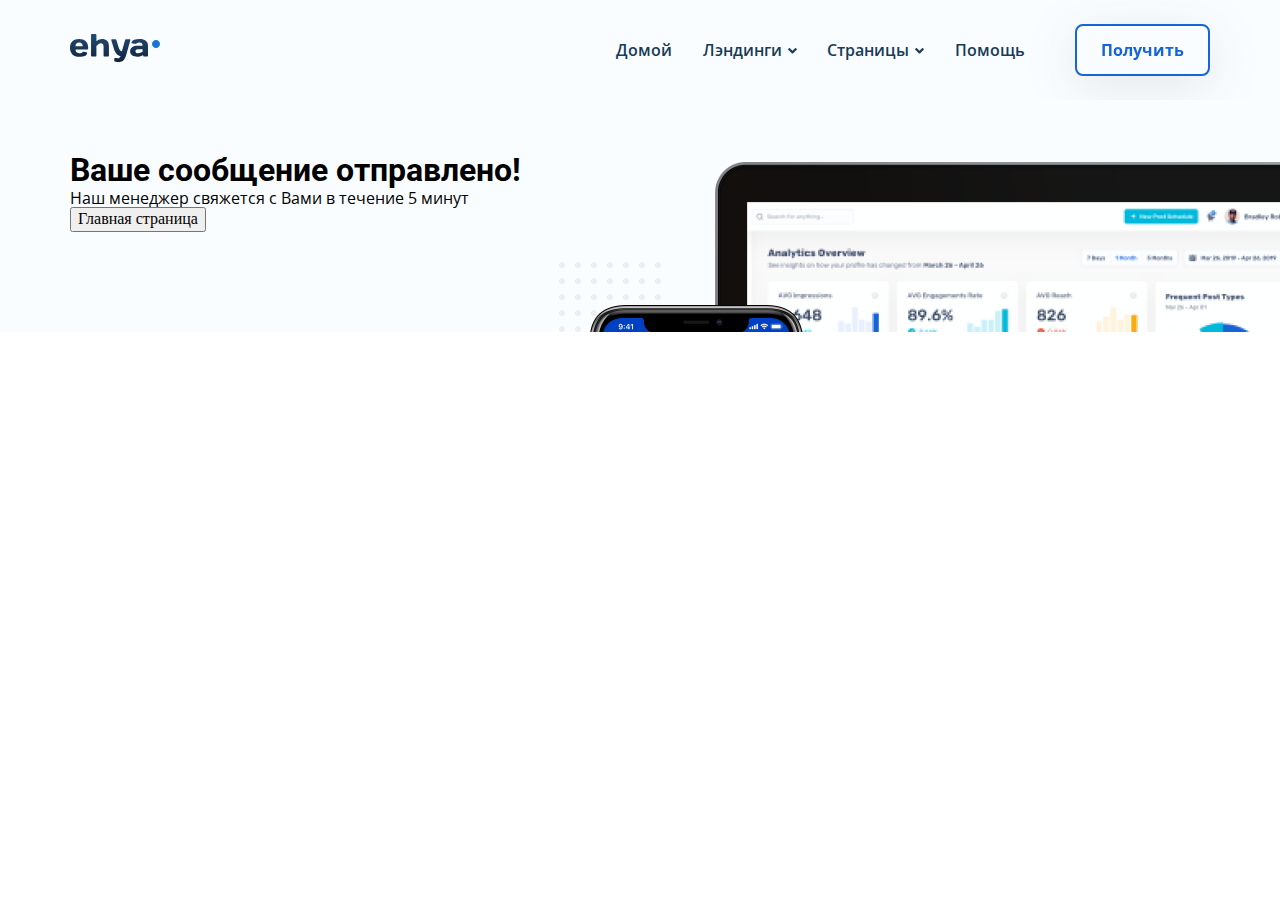
==== thankyou.html @ 7ca7bd7d "fix: mobile menu & adaptive" ====
<!DOCTYPE html>
<html lang="ru">
  <head>
    <meta charset="UTF-8" />
    <meta http-equiv="X-UA-Compatible" content="IE=edge" />
    <meta name="viewport" content="width=device-width, initial-scale=1.0" />
    <title>Ehya - web agancy</title>
    <link rel="preconnect" href="https://fonts.gstatic.com" />
    <link
      href="https://fonts.googleapis.com/css2?family=Open+Sans:wght@400;600;700&family=Roboto:wght@400;700&display=swap"
      rel="stylesheet"
    />
    <link rel="stylesheet" href="css/style.css" />
  </head>
  <body>
    <header class="navbar">
      <div class="container">
        <div class="navbar-block">
          <div class="navbar-logo">
            <a href="index.html" class="logo"
              ><img src="img/Logo.svg" alt="logo: Ehya" class="logo__image"
            /></a>
          </div>
          <div class="navbar-navigation">
            <ul class="navbar-menu">
              <li class="navbar-menu__item">
                <a href="" class="navbar-menu__link">Домой</a>
              </li>
              <li class="navbar-menu__item navbar-menu__item--dropdown">
                <a href="" class="navbar-menu__link dropdown-link"
                  >Лэндинги<img
                    src="img/angle-down.svg"
                    alt="icon: angle-down"
                    class="navbar-menu__icon"
                  />
                </a>
                <div class="dropdown-content">
                  <a class="dropdown-content__link" href="#">Лэндинг 1</a>
                  <a class="dropdown-content__link" href="#">Лэндинг 2</a>
                  <a class="dropdown-content__link" href="#">Лэндинг 3</a>
                </div>
              </li>
              <li class="navbar-menu__item navbar-menu__item--dropdown">
                <a href="" class="navbar-menu__link dropdown-link"
                  >Страницы
                  <img
                    src="img/angle-down.svg"
                    alt="icon: angle-down"
                    class="navbar-menu__icon"
                  />
                </a>
                <div class="dropdown-content">
                  <a class="dropdown-content__link" href="#">Страница 1</a>
                  <a class="dropdown-content__link" href="#">Страница 2</a>
                  <a class="dropdown-content__link" href="#">Страница 3</a>
                </div>
              </li>
              <li class="navbar-menu__item">
                <a href="" class="navbar-menu__link">Помощь</a>
              </li>
            </ul>
            <button data-toggle="modal" class="button navbar-button">
              Получить
            </button>
          </div>
          <!-- /.navbar-navigation -->
        </div>
        <!-- /.navbar-block -->
      </div>
      <!-- /.container -->
    </header>
    <!-- /.header -->
    <section class="hero">
      <div class="container">
        <div class="hero-wrapper">
          <div class="hero-decription">
            <div class="hero-decription__text">
              <h1 class="hero-decription__title">Ваше сообщение отправлено!</h1>
              <p class="hero-decription__desc">
                Наш менеджер свяжется с Вами в течение 5 минут
              </p>
              <form action="index.html" class="thankyou__form">
                <button class="hero-decription__button" type="submit">
                  Главная страница
                </button>
              </form>
            </div>
            <!-- /.hero-decription -->
          </div>
          <div class="hero-image">
            <img
              src="img/hero-pictures.png"
              alt="photo: Macbook"
              class="hero-image__hero-pictures"
            />
          </div>
          <!-- /.hero-image -->
        </div>
      </div>
    </section>
    <!-- /.hero -->

    <div class="modal">
      <div class="modal__overlay"></div>
      <!-- /.modal__overlay -->
      <div class="modal__dialog">
        <a href="#" class="modal__close">
          <img src="img/close.svg" alt="Icon: close" />
        </a>
        <h3 class="modal__title modal__title--mb-3">Обратная связь</h3>
        <form action="send.php" method="POST" class="modal__form form">
          <input
            type="text"
            class="input modal__input"
            placeholder="Твоё имя*"
            name="name"
            required
            minlength="2"
          />
          <input
            type="tel"
            class="input modal__input"
            placeholder="Твой номер телефона*"
            required
            name="phone"
            minlength="18"
          />
          <input
            type="email"
            class="input modal__input"
            placeholder="Твоя электронная почта*"
            name="email"
            required
          />
          <textarea
            cols="30"
            rows="10"
            class="message modal__message"
            placeholder="Текст заявки"
            name="message"
          ></textarea>
          <div class="modal__infoButton">
            <button class="button modal__button" type="submit">
              Отправить
            </button>
            <span class="modal__info">* Обязательные поля</span>
          </div>
        </form>
      </div>
      <!-- /.modal__dialog -->
    </div>
    <!-- /.modal -->

    <script src="js/jquery-3.6.0.min.js"></script>
    <script src="js/jquery.validate.min.js"></script>
    <script src="js/jquery.mask.min.js"></script>
    <script src="js/main.js"></script>
  </body>
</html>
---- css/style.css ----
* {
  -webkit-box-sizing: border-box;
          box-sizing: border-box;
}

.container {
  max-width: 1140px;
  margin: auto;
}

h1, h2, h3 {
  margin: 0;
  padding: 0;
  font-family: 'Roboto', sans-serif;
}

p {
  font-family: 'Open Sans', sans-serif;
}

/*! normalize.css v8.0.1 | MIT License | github.com/necolas/normalize.css */
/* Document
   ========================================================================== */
/**
 * 1. Correct the line height in all browsers.
 * 2. Prevent adjustments of font size after orientation changes in iOS.
 */
html {
  line-height: 1.15;
  /* 1 */
  -webkit-text-size-adjust: 100%;
  /* 2 */
}

/* Sections
   ========================================================================== */
/**
 * Remove the margin in all browsers.
 */
body {
  margin: 0;
}

/**
 * Render the `main` element consistently in IE.
 */
main {
  display: block;
}

/**
 * Correct the font size and margin on `h1` elements within `section` and
 * `article` contexts in Chrome, Firefox, and Safari.
 */
h1 {
  font-size: 2em;
  margin: 0.67em 0;
}

/* Grouping content
   ========================================================================== */
/**
 * 1. Add the correct box sizing in Firefox.
 * 2. Show the overflow in Edge and IE.
 */
hr {
  -webkit-box-sizing: content-box;
          box-sizing: content-box;
  /* 1 */
  height: 0;
  /* 1 */
  overflow: visible;
  /* 2 */
}

/**
 * 1. Correct the inheritance and scaling of font size in all browsers.
 * 2. Correct the odd `em` font sizing in all browsers.
 */
pre {
  font-family: monospace, monospace;
  /* 1 */
  font-size: 1em;
  /* 2 */
}

/* Text-level semantics
   ========================================================================== */
/**
 * Remove the gray background on active links in IE 10.
 */
a {
  background-color: transparent;
}

/**
 * 1. Remove the bottom border in Chrome 57-
 * 2. Add the correct text decoration in Chrome, Edge, IE, Opera, and Safari.
 */
abbr[title] {
  border-bottom: none;
  /* 1 */
  text-decoration: underline;
  /* 2 */
  -webkit-text-decoration: underline dotted;
          text-decoration: underline dotted;
  /* 2 */
}

/**
 * Add the correct font weight in Chrome, Edge, and Safari.
 */
b,
strong {
  font-weight: bolder;
}

/**
 * 1. Correct the inheritance and scaling of font size in all browsers.
 * 2. Correct the odd `em` font sizing in all browsers.
 */
code,
kbd,
samp {
  font-family: monospace, monospace;
  /* 1 */
  font-size: 1em;
  /* 2 */
}

/**
 * Add the correct font size in all browsers.
 */
small {
  font-size: 80%;
}

/**
 * Prevent `sub` and `sup` elements from affecting the line height in
 * all browsers.
 */
sub,
sup {
  font-size: 75%;
  line-height: 0;
  position: relative;
  vertical-align: baseline;
}

sub {
  bottom: -0.25em;
}

sup {
  top: -0.5em;
}

/* Embedded content
   ========================================================================== */
/**
 * Remove the border on images inside links in IE 10.
 */
img {
  border-style: none;
}

/* Forms
   ========================================================================== */
/**
 * 1. Change the font styles in all browsers.
 * 2. Remove the margin in Firefox and Safari.
 */
button,
input,
optgroup,
select,
textarea {
  font-family: inherit;
  /* 1 */
  font-size: 100%;
  /* 1 */
  line-height: 1.15;
  /* 1 */
  margin: 0;
  /* 2 */
}

/**
 * Show the overflow in IE.
 * 1. Show the overflow in Edge.
 */
button,
input {
  /* 1 */
  overflow: visible;
}

/**
 * Remove the inheritance of text transform in Edge, Firefox, and IE.
 * 1. Remove the inheritance of text transform in Firefox.
 */
button,
select {
  /* 1 */
  text-transform: none;
}

/**
 * Correct the inability to style clickable types in iOS and Safari.
 */
button,
[type="button"],
[type="reset"],
[type="submit"] {
  -webkit-appearance: button;
}

/**
 * Remove the inner border and padding in Firefox.
 */
button::-moz-focus-inner,
[type="button"]::-moz-focus-inner,
[type="reset"]::-moz-focus-inner,
[type="submit"]::-moz-focus-inner {
  border-style: none;
  padding: 0;
}

/**
 * Restore the focus styles unset by the previous rule.
 */
button:-moz-focusring,
[type="button"]:-moz-focusring,
[type="reset"]:-moz-focusring,
[type="submit"]:-moz-focusring {
  outline: 1px dotted ButtonText;
}

/**
 * Correct the padding in Firefox.
 */
fieldset {
  padding: 0.35em 0.75em 0.625em;
}

/**
 * 1. Correct the text wrapping in Edge and IE.
 * 2. Correct the color inheritance from `fieldset` elements in IE.
 * 3. Remove the padding so developers are not caught out when they zero out
 *    `fieldset` elements in all browsers.
 */
legend {
  -webkit-box-sizing: border-box;
          box-sizing: border-box;
  /* 1 */
  color: inherit;
  /* 2 */
  display: table;
  /* 1 */
  max-width: 100%;
  /* 1 */
  padding: 0;
  /* 3 */
  white-space: normal;
  /* 1 */
}

/**
 * Add the correct vertical alignment in Chrome, Firefox, and Opera.
 */
progress {
  vertical-align: baseline;
}

/**
 * Remove the default vertical scrollbar in IE 10+.
 */
textarea {
  overflow: auto;
}

/**
 * 1. Add the correct box sizing in IE 10.
 * 2. Remove the padding in IE 10.
 */
[type="checkbox"],
[type="radio"] {
  -webkit-box-sizing: border-box;
          box-sizing: border-box;
  /* 1 */
  padding: 0;
  /* 2 */
}

/**
 * Correct the cursor style of increment and decrement buttons in Chrome.
 */
[type="number"]::-webkit-inner-spin-button,
[type="number"]::-webkit-outer-spin-button {
  height: auto;
}

/**
 * 1. Correct the odd appearance in Chrome and Safari.
 * 2. Correct the outline style in Safari.
 */
[type="search"] {
  -webkit-appearance: textfield;
  /* 1 */
  outline-offset: -2px;
  /* 2 */
}

/**
 * Remove the inner padding in Chrome and Safari on macOS.
 */
[type="search"]::-webkit-search-decoration {
  -webkit-appearance: none;
}

/**
 * 1. Correct the inability to style clickable types in iOS and Safari.
 * 2. Change font properties to `inherit` in Safari.
 */
::-webkit-file-upload-button {
  -webkit-appearance: button;
  /* 1 */
  font: inherit;
  /* 2 */
}

/* Interactive
   ========================================================================== */
/*
 * Add the correct display in Edge, IE 10+, and Firefox.
 */
details {
  display: block;
}

/*
 * Add the correct display in all browsers.
 */
summary {
  display: list-item;
}

/* Misc
   ========================================================================== */
/**
 * Add the correct display in IE 10+.
 */
template {
  display: none;
}

/**
 * Add the correct display in IE 10.
 */
[hidden] {
  display: none;
}

.navbar {
  background-color: #FAFDFF;
}

.navbar-block {
  padding: 26px 0;
  display: -webkit-box;
  display: -ms-flexbox;
  display: flex;
  -webkit-box-pack: justify;
      -ms-flex-pack: justify;
          justify-content: space-between;
  -webkit-box-align: center;
      -ms-flex-align: center;
          align-items: center;
}

.navbar-navigation {
  width: 594px;
  height: 48px;
  display: -webkit-box;
  display: -ms-flexbox;
  display: flex;
  -webkit-box-pack: justify;
      -ms-flex-pack: justify;
          justify-content: space-between;
  -webkit-box-align: center;
      -ms-flex-align: center;
          align-items: center;
}

.navbar-top__menu-button {
  display: none;
}

.navbar-menu {
  padding-right: 6px;
  width: 415px;
  list-style: none;
  display: -webkit-box;
  display: -ms-flexbox;
  display: flex;
  padding-left: 0;
  -webkit-box-pack: justify;
      -ms-flex-pack: justify;
          justify-content: space-between;
}

.navbar-menu__item {
  display: -webkit-box;
  display: -ms-flexbox;
  display: flex;
  -webkit-box-align: center;
      -ms-flex-align: center;
          align-items: center;
}

.navbar-menu__item--dropdown {
  position: relative;
  display: inline-block;
}

.navbar-menu__icon {
  margin-left: 6px;
}

.navbar-menu__link {
  font-family: Open Sans;
  font-style: normal;
  font-weight: 600;
  font-size: 16px;
  line-height: 22px;
  color: #183B56;
  text-decoration: none;
  display: -webkit-box;
  display: -ms-flexbox;
  display: flex;
  -webkit-box-align: center;
      -ms-flex-align: center;
          align-items: center;
}

.navbar-button {
  padding: 13px 24px;
  font-family: Open Sans;
  font-style: normal;
  font-weight: bold;
  font-size: 16px;
  line-height: 22px;
  color: #1565D8;
  -webkit-filter: drop-shadow(0px 10px 25px rgba(21, 37, 72, 0.1));
          filter: drop-shadow(0px 10px 25px rgba(21, 37, 72, 0.1));
  border: 2px solid #1565D8;
  border-radius: 8px;
  background-color: #FAFDFF;
  cursor: pointer;
  outline: none;
}

.logo__image {
  width: 90px;
  height: 28px;
}

.dropdown-content {
  display: none;
  position: absolute;
  top: 20px;
  right: 0;
}

.dropdown-content__link {
  text-decoration: none;
  display: block;
  color: #183B56;
  font-family: Open Sans;
  font-style: normal;
  font-weight: 600;
  font-size: 14px;
  line-height: 22px;
}

h1, h2, p {
  margin: 0;
}

.hero {
  background-color: #FAFDFF;
  padding-top: 52px;
  padding-bottom: 100px;
  overflow: hidden;
  position: relative;
}

.hero-wrapper {
  display: -webkit-box;
  display: -ms-flexbox;
  display: flex;
}

.hero-description__text {
  width: 499px;
}

.hero-description__title {
  font-family: Roboto;
  font-style: normal;
  font-weight: bold;
  font-size: 48px;
  line-height: 60px;
  letter-spacing: 0.2px;
  color: #183B56;
}

.hero-description__desc {
  width: 457px;
  font-family: Open Sans;
  font-style: normal;
  font-weight: normal;
  font-size: 18px;
  line-height: 32px;
  color: #5A7184;
  margin-bottom: 63px;
}

.hero-description__button {
  padding: 15px 38px;
  font-family: Open Sans;
  font-style: normal;
  font-weight: bold;
  font-size: 18px;
  line-height: 25px;
  color: #FFFFFF;
  background: #183B56;
  border-radius: 8px;
  margin-bottom: 56px;
  cursor: pointer;
  border: none;
  outline: none;
}

.hero-image {
  position: relative;
}

.hero-image__hero-pictures {
  position: absolute;
  top: 10px;
  left: -100px;
  -o-object-fit: scale-down;
     object-fit: scale-down;
  width: 1030px;
  height: 657px;
  overflow: hidden;
}

.asia-title {
  display: block;
  font-family: Roboto;
  font-style: normal;
  font-weight: bold;
  font-size: 36px;
  line-height: 60px;
  letter-spacing: 0.2px;
  color: #183B56;
}

.agency-title {
  font-family: Roboto;
  font-style: normal;
  font-weight: bold;
  font-size: 48px;
  line-height: 60px;
  letter-spacing: 0.2px;
  color: #183B56;
  display: block;
  margin-bottom: 15px;
}

.down-image {
  display: block;
}

.modal__overlay {
  position: fixed;
  left: 0;
  right: 0;
  top: 0;
  bottom: 0;
  background-color: rgba(0, 143, 223, 0.39);
  z-index: 100;
  visibility: hidden;
  opacity: 0;
  -webkit-transition: opacity 0.2s;
  transition: opacity 0.2s;
}

.modal__overlay--visible {
  visibility: visible;
  opacity: 1;
}

.modal__dialog {
  position: fixed;
  top: 50%;
  left: 50%;
  max-width: 478px;
  padding: 33px 70px;
  background-color: #1565D8;
  -webkit-transform: translate(-50%, -50%);
          transform: translate(-50%, -50%);
  color: white;
  border-radius: 8px;
  z-index: 101;
  visibility: hidden;
  opacity: 0;
  -webkit-transition: opacity 0.2s;
  transition: opacity 0.2s;
}

.modal__dialog--visible {
  visibility: visible;
  opacity: 1;
}

.modal__close {
  position: absolute;
  right: 18px;
  top: 17px;
  text-decoration: none;
  cursor: pointer;
}

.modal__title {
  font-style: normal;
  font-weight: bold;
  font-size: 18px;
  line-height: 23px;
  text-transform: uppercase;
  margin-bottom: 25px;
  text-align: center;
}

.modal__input {
  width: 100%;
  margin-top: 15px;
  font-size: 14px;
  font-family: Roboto;
  font-style: normal;
  font-weight: normal;
  color: #183B56;
  outline: none;
  background-color: #fff;
  border-radius: 4px;
  border: none;
  padding: 0 23px;
  height: 50px;
}

.modal__input:first-child {
  margin-top: 0;
}

.modal__message {
  font-size: 14px;
  font-family: Roboto;
  font-style: normal;
  font-weight: normal;
  width: 100%;
  max-height: 123px;
  margin-top: 15px;
  color: #183B56;
  resize: none;
  outline: none;
  margin-bottom: 2px;
  background-color: #fff;
  border-radius: 4px;
  padding: 18px 23px;
  border: none;
}

.modal__infoButton {
  margin-top: 15px;
}

.modal__button {
  min-width: 160px;
  padding: 18px;
  font-style: normal;
  font-weight: bold;
  font-size: 12px;
  line-height: 15px;
  color: white;
  background-color: #183B56;
  border-radius: 4px;
  border: none;
  outline: none;
  cursor: pointer;
}

.modal__info {
  font-style: normal;
  font-weight: bold;
  font-size: 12px;
  line-height: 15px;
  color: #00B8D9;
}

.modal__infoButton {
  display: -webkit-box;
  display: -ms-flexbox;
  display: flex;
  -webkit-box-pack: justify;
      -ms-flex-pack: justify;
          justify-content: space-between;
  -webkit-box-align: center;
      -ms-flex-align: center;
          align-items: center;
  width: 100%;
}

.modal__form #name-error {
  top: 114px;
  right: 80px;
}

.modal__form #phone-error {
  top: 177px;
  right: 80px;
}

.modal__form #email-error {
  top: 242px;
  right: 80px;
}

.form label.invalid {
  position: absolute;
  font-size: 13px;
  color: tomato;
  font-weight: bold;
}

@media (max-width: 1200px) {
  .container {
    max-width: 960px;
  }
}

@media (max-width: 992px) {
  .container {
    max-width: 700px;
  }
  .hero-description__title {
    font-size: 35px;
  }
  .hero-description__desc {
    font-size: 15px;
    width: 100%;
  }
  .navbar-navigation {
    -webkit-box-pack: space-evenly;
        -ms-flex-pack: space-evenly;
            justify-content: space-evenly;
  }
  .asia-title {
    font-size: 26px;
  }
  .agency-title {
    font-size: 35px;
  }
}

@media (max-width: 767px) {
  .container {
    width: 87.5%;
  }
  body {
    padding-top: 78px;
  }
  .navbar--mobile-fixed {
    position: fixed;
    left: 0;
    top: 0;
    right: 0;
    z-index: 99;
  }
  .navbar-navigation {
    display: none;
    position: fixed;
    left: 0;
    right: 0;
    bottom: 0;
    top: 80px;
    background-color: #3a639f;
    width: 100%;
    height: 100%;
    text-align: center;
  }
  .navbar-navigation--visible {
    display: block;
  }
  .navbar-menu {
    margin: 0;
    -webkit-box-orient: vertical;
    -webkit-box-direction: normal;
        -ms-flex-direction: column;
            flex-direction: column;
    -webkit-box-align: center;
        -ms-flex-align: center;
            align-items: center;
    width: 100%;
    padding-top: 50px;
    padding-bottom: 50px;
  }
  .navbar-menu__link {
    color: #FAFDFF;
    font-size: 30px;
  }
  .navbar-menu__item {
    margin-bottom: 30px;
  }
  .navbar-menu__icon {
    display: none;
  }
  .hero-wrapper {
    -webkit-box-orient: vertical;
    -webkit-box-direction: normal;
        -ms-flex-direction: column;
            flex-direction: column;
  }
  .hero-description {
    text-align: center;
    width: 100%;
  }
  .hero-description__title {
    font-size: 40px;
  }
  .hero-description__text {
    width: 100%;
    text-align: center;
  }
  .hero-description__desc {
    margin: auto;
    max-width: 500px;
    margin-bottom: 30px;
  }
  .hero-description__down {
    position: absolute;
    bottom: 30px;
    left: 50%;
  }
  .hero-image {
    min-height: 500px;
  }
  .hero-image__hero-pictures {
    width: 900px;
    height: 500px;
  }
  .menu-button {
    display: -webkit-box;
    display: -ms-flexbox;
    display: flex;
    width: 24px;
    height: 24px;
    padding: 0;
    -webkit-box-align: center;
        -ms-flex-align: center;
            align-items: center;
    -webkit-box-pack: justify;
        -ms-flex-pack: justify;
            justify-content: space-between;
    -webkit-box-orient: vertical;
    -webkit-box-direction: normal;
        -ms-flex-direction: column;
            flex-direction: column;
    border: none;
    background-color: #fff;
    cursor: pointer;
  }
  .menu-button__line {
    width: 24px;
    height: 3px;
    background-color: #183B56;
  }
  .agency-title {
    font-size: 30px;
  }
}

@media (max-width: 576px) {
  .hero {
    padding-bottom: 20px;
  }
  .hero-description__title {
    font-size: 35px;
  }
  .hero-description__desc {
    max-width: 420px;
  }
  .hero-description__down {
    left: 46%;
    bottom: 30px;
  }
  .hero-image__hero-pictures {
    width: 800px;
    height: 400px;
  }
  .asia-title {
    font-size: 22px;
  }
  .agency-title {
    font-size: 28px;
  }
}

@media (min-width: 320px) and (max-width: 480px) {
  body {
    padding-top: 63px;
  }
  .container {
    max-width: 280px;
  }
  .navbar-block {
    padding: 16px 0;
    -webkit-box-pack: justify;
        -ms-flex-pack: justify;
            justify-content: space-between;
  }
  .navbar-navigation {
    top: 61px;
    padding-bottom: 20px;
  }
  .navbar-menu {
    padding-bottom: 20px;
  }
  .navbar-button {
    margin: 0 auto;
  }
  .hero {
    padding: 24px 0 30px 0;
  }
  .hero-description__title {
    font-size: 30px;
    line-height: 36px;
  }
  .hero-description__title-block {
    margin-bottom: 8px;
  }
  .hero-description__text {
    text-align: center;
  }
  .hero-description__down {
    left: 42%;
  }
  .hero-description__desc {
    font-size: 16px;
    line-height: 28px;
    margin-bottom: 26px;
  }
  .hero-image {
    width: 405px;
    min-height: 350px;
  }
  .hero-image__hero-pictures {
    width: 405px;
    height: 235px;
    -o-object-fit: cover;
       object-fit: cover;
  }
  .asia-title {
    font-size: 30px;
    line-height: 36px;
  }
  .agency-title {
    font-size: 30px;
    line-height: 36px;
  }
}

@media (min-width: 992px) {
  .navbar-menu__link:hover {
    color: #1565D8;
  }
  .navbar-menu__item--dropdown:hover .dropdown-content {
    display: block;
  }
  .dropdown-content__link:hover {
    color: #00B8D9;
  }
}
/*# sourceMappingURL=style.css.map */
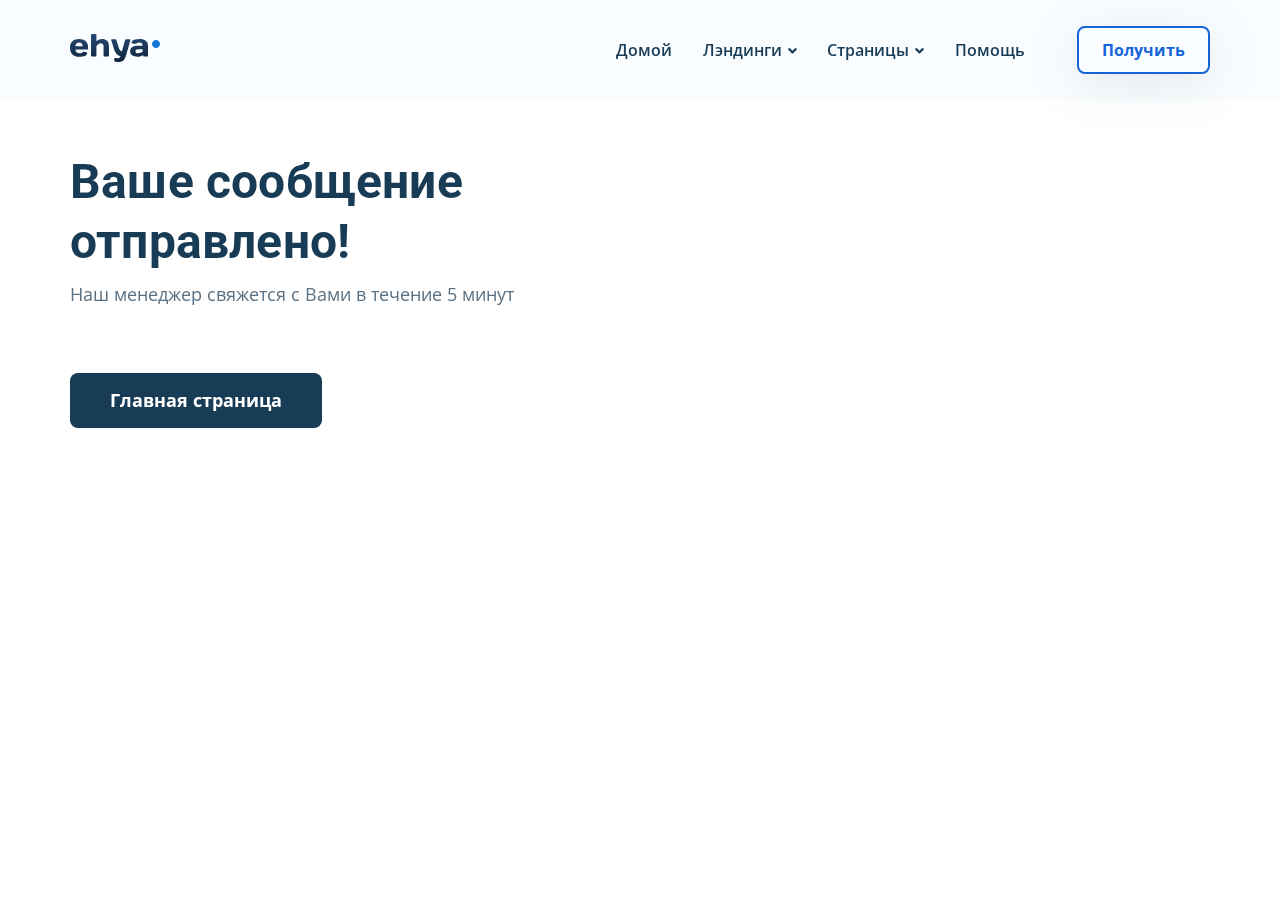
==== commit d0835d5e: "fix: ehya-sity section hero" ====
--- a/thankyou.html
+++ b/thankyou.html
@@ -3,26 +3,29 @@
   <head>
     <meta charset="UTF-8" />
     <meta http-equiv="X-UA-Compatible" content="IE=edge" />
-    <meta name="viewport" content="width=device-width, initial-scale=1.0" />
+    <meta name="viewport" content="width=device-width, initial-scale=1.0"/>
     <title>Ehya - web agancy</title>
+    <link rel="shortcut icon" href="favicon.ico" type="image/x-icon" />
+    <link rel="icon" href="favicon.ico" type="image/x-icon" />
     <link rel="preconnect" href="https://fonts.gstatic.com" />
     <link
       href="https://fonts.googleapis.com/css2?family=Open+Sans:wght@400;600;700&family=Roboto:wght@400;700&display=swap"
       rel="stylesheet"
     />
+    <link rel="stylesheet" href="css/aos.css" />
     <link rel="stylesheet" href="css/style.css" />
   </head>
   <body>
-    <header class="navbar">
+    <header class="navbar navbar--mobile-fixed">
       <div class="container">
         <div class="navbar-block">
-          <div class="navbar-logo">
+          <div class="navbar-logo" data-aos="fade-right" data-aos-delay="100">
             <a href="index.html" class="logo"
               ><img src="img/Logo.svg" alt="logo: Ehya" class="logo__image"
             /></a>
           </div>
           <div class="navbar-navigation">
-            <ul class="navbar-menu">
+            <ul class="navbar-menu" data-aos="fade-left" data-aos-delay="200">
               <li class="navbar-menu__item">
                 <a href="" class="navbar-menu__link">Домой</a>
               </li>
@@ -59,46 +62,42 @@
                 <a href="" class="navbar-menu__link">Помощь</a>
               </li>
             </ul>
-            <button data-toggle="modal" class="button navbar-button">
+            <button data-toggle="modal" class="button navbar-button" type="submit" data-aos="fade-left" data-aos-delay="300">
               Получить
             </button>
           </div>
           <!-- /.navbar-navigation -->
+          <button class="menu-button menu-button-navbar">
+            <span class="menu-button__line"></span>
+            <span class="menu-button__line"></span>
+            <span class="menu-button__line"></span>
+          </button>
         </div>
         <!-- /.navbar-block -->
       </div>
       <!-- /.container -->
     </header>
     <!-- /.header -->
-    <section class="hero">
+   <section class="hero hero-thankyou">
       <div class="container">
         <div class="hero-wrapper">
-          <div class="hero-decription">
-            <div class="hero-decription__text">
-              <h1 class="hero-decription__title">Ваше сообщение отправлено!</h1>
-              <p class="hero-decription__desc">
+          <div class="hero-description">
+            <div class="hero-description__text">
+              <h1 class="hero-description__title">Ваше сообщение отправлено!</h1>
+              <p class="hero-description__desc">
                 Наш менеджер свяжется с Вами в течение 5 минут
               </p>
-              <form action="index.html" class="thankyou__form">
-                <button class="hero-decription__button" type="submit">
+              <form action="index.html" class="hero-description__form">
+                <button class="hero-description__button" type="submit">
                   Главная страница
                 </button>
               </form>
             </div>
             <!-- /.hero-decription -->
           </div>
-          <div class="hero-image">
-            <img
-              src="img/hero-pictures.png"
-              alt="photo: Macbook"
-              class="hero-image__hero-pictures"
-            />
-          </div>
-          <!-- /.hero-image -->
-        </div>
+                  </div>
       </div>
     </section>
-    <!-- /.hero -->
 
     <div class="modal">
       <div class="modal__overlay"></div>
@@ -112,7 +111,7 @@
           <input
             type="text"
             class="input modal__input"
-            placeholder="Твоё имя*"
+            placeholder="Имя*"
             name="name"
             required
             minlength="2"
@@ -120,7 +119,7 @@
           <input
             type="tel"
             class="input modal__input"
-            placeholder="Твой номер телефона*"
+            placeholder="Номер телефона*"
             required
             name="phone"
             minlength="18"
@@ -128,7 +127,7 @@
           <input
             type="email"
             class="input modal__input"
-            placeholder="Твоя электронная почта*"
+            placeholder="Электронная почта*"
             name="email"
             required
           />
@@ -154,6 +153,7 @@
     <script src="js/jquery-3.6.0.min.js"></script>
     <script src="js/jquery.validate.min.js"></script>
     <script src="js/jquery.mask.min.js"></script>
+    <script src="js/aos.js"></script>
     <script src="js/main.js"></script>
   </body>
 </html>
--- a/css/style.css
+++ b/css/style.css
@@ -392,10 +392,6 @@
           align-items: center;
 }
 
-.navbar-top__menu-button {
-  display: none;
-}
-
 .navbar-menu {
   padding-right: 6px;
   width: 415px;
@@ -444,7 +440,7 @@
 }
 
 .navbar-button {
-  padding: 13px 24px;
+  padding: 11px 23px;
   font-family: Open Sans;
   font-style: normal;
   font-weight: bold;
@@ -483,22 +479,25 @@
   line-height: 22px;
 }
 
+.menu-button-navbar {
+  display: none;
+}
+
 h1, h2, p {
   margin: 0;
 }
 
 .hero {
+  background: url("../../img/hero-pictures.png");
   background-color: #FAFDFF;
+  background-repeat: no-repeat;
+  background-position: 686px 63px;
   padding-top: 52px;
   padding-bottom: 100px;
-  overflow: hidden;
+}
+
+.hero-wrapper {
   position: relative;
-}
-
-.hero-wrapper {
-  display: -webkit-box;
-  display: -ms-flexbox;
-  display: flex;
 }
 
 .hero-description__text {
@@ -513,6 +512,7 @@
   line-height: 60px;
   letter-spacing: 0.2px;
   color: #183B56;
+  margin-bottom: 6px;
 }
 
 .hero-description__desc {
@@ -527,7 +527,7 @@
 }
 
 .hero-description__button {
-  padding: 15px 38px;
+  padding: 15px 40px;
   font-family: Open Sans;
   font-style: normal;
   font-weight: bold;
@@ -540,21 +540,17 @@
   cursor: pointer;
   border: none;
   outline: none;
-}
-
-.hero-image {
-  position: relative;
-}
-
-.hero-image__hero-pictures {
-  position: absolute;
-  top: 10px;
-  left: -100px;
-  -o-object-fit: scale-down;
-     object-fit: scale-down;
-  width: 1030px;
-  height: 657px;
   overflow: hidden;
+  text-overflow: ellipsis;
+  white-space: nowrap;
+}
+
+.hero-description__down {
+  width: 54px;
+  height: 56px;
+  border-radius: 50%;
+  -o-object-fit: cover;
+     object-fit: cover;
 }
 
 .asia-title {
@@ -582,6 +578,7 @@
 
 .down-image {
   display: block;
+  border-radius: 50%;
 }
 
 .modal__overlay {
@@ -635,6 +632,7 @@
 }
 
 .modal__title {
+  font-family: Roboto;
   font-style: normal;
   font-weight: bold;
   font-size: 18px;
@@ -687,6 +685,7 @@
 }
 
 .modal__button {
+  font-family: Roboto;
   min-width: 160px;
   padding: 18px;
   font-style: normal;
@@ -702,11 +701,12 @@
 }
 
 .modal__info {
+  font-family: Roboto;
   font-style: normal;
   font-weight: bold;
   font-size: 12px;
   line-height: 15px;
-  color: #00B8D9;
+  color: #fff;
 }
 
 .modal__infoButton {
@@ -744,22 +744,45 @@
   font-weight: bold;
 }
 
+.hero-thankyou {
+  background-color: #FAFDFF;
+  background: none;
+}
+
+@media (min-width: 1450px) {
+  .hero {
+    background-position: 1000px 63px;
+  }
+}
+
 @media (max-width: 1200px) {
   .container {
     max-width: 960px;
   }
 }
 
+@media (max-width: 1024px) {
+  .hero {
+    background-position: 580px 63px;
+  }
+}
+
 @media (max-width: 992px) {
   .container {
     max-width: 700px;
   }
+  .hero {
+    background-position: 560px 63px;
+  }
   .hero-description__title {
     font-size: 35px;
   }
   .hero-description__desc {
     font-size: 15px;
     width: 100%;
+  }
+  .hero-description__text {
+    width: 350px;
   }
   .navbar-navigation {
     -webkit-box-pack: space-evenly;
@@ -771,6 +794,30 @@
   }
   .agency-title {
     font-size: 35px;
+  }
+  .modal__infoButton {
+    -ms-flex-wrap: wrap;
+        flex-wrap: wrap;
+    width: 100%;
+  }
+  .modal__info {
+    -webkit-box-ordinal-group: 2;
+        -ms-flex-order: 1;
+            order: 1;
+    margin-bottom: 10px;
+  }
+  .modal__button {
+    -webkit-box-ordinal-group: 3;
+        -ms-flex-order: 2;
+            order: 2;
+    width: 100%;
+  }
+}
+
+@media (max-width: 820px) {
+  .hero {
+    background-position: 480px 63px;
+    background-size: contain;
   }
 }
 
@@ -799,6 +846,7 @@
     width: 100%;
     height: 100%;
     text-align: center;
+    overflow-y: scroll;
   }
   .navbar-navigation--visible {
     display: block;
@@ -814,11 +862,11 @@
             align-items: center;
     width: 100%;
     padding-top: 50px;
-    padding-bottom: 50px;
+    padding-bottom: 20px;
   }
   .navbar-menu__link {
     color: #FAFDFF;
-    font-size: 30px;
+    font-size: 26px;
   }
   .navbar-menu__item {
     margin-bottom: 30px;
@@ -826,11 +874,16 @@
   .navbar-menu__icon {
     display: none;
   }
-  .hero-wrapper {
-    -webkit-box-orient: vertical;
-    -webkit-box-direction: normal;
-        -ms-flex-direction: column;
-            flex-direction: column;
+  .hero {
+    background: url("../../img/hero-pictures.png");
+    background-repeat: no-repeat;
+    background-position: 224px 463px;
+    background-size: 750px;
+    min-height: 1080px;
+  }
+  .hero-thankyou {
+    background-color: #FAFDFF;
+    background: none;
   }
   .hero-description {
     text-align: center;
@@ -850,22 +903,15 @@
   }
   .hero-description__down {
     position: absolute;
-    bottom: 30px;
-    left: 50%;
-  }
-  .hero-image {
-    min-height: 500px;
-  }
-  .hero-image__hero-pictures {
-    width: 900px;
-    height: 500px;
+    bottom: -544px;
+    left: 48%;
   }
   .menu-button {
     display: -webkit-box;
     display: -ms-flexbox;
     display: flex;
-    width: 24px;
-    height: 24px;
+    width: 18px;
+    height: 19px;
     padding: 0;
     -webkit-box-align: center;
         -ms-flex-align: center;
@@ -889,10 +935,18 @@
   .agency-title {
     font-size: 30px;
   }
+  .modal__input {
+    font-size: 12px;
+  }
+  .modal__message {
+    font-size: 12px;
+  }
 }
 
 @media (max-width: 576px) {
   .hero {
+    background-position: 120px 497px;
+    background-size: 630px;
     padding-bottom: 20px;
   }
   .hero-description__title {
@@ -903,11 +957,7 @@
   }
   .hero-description__down {
     left: 46%;
-    bottom: 30px;
-  }
-  .hero-image__hero-pictures {
-    width: 800px;
-    height: 400px;
+    bottom: -474px;
   }
   .asia-title {
     font-size: 22px;
@@ -941,35 +991,42 @@
     margin: 0 auto;
   }
   .hero {
-    padding: 24px 0 30px 0;
+    background-position: 98px 463px;
+    background-size: 530px;
+    min-height: 882px;
+    padding: 33px 0 30px 0;
+  }
+  .hero-thankyou {
+    background-color: #FAFDFF;
+    background: none;
   }
   .hero-description__title {
     font-size: 30px;
     line-height: 36px;
   }
   .hero-description__title-block {
-    margin-bottom: 8px;
+    margin-bottom: -10px;
   }
   .hero-description__text {
     text-align: center;
   }
   .hero-description__down {
-    left: 42%;
+    left: 40%;
+    bottom: -390px;
   }
   .hero-description__desc {
     font-size: 16px;
     line-height: 28px;
-    margin-bottom: 26px;
-  }
-  .hero-image {
-    width: 405px;
-    min-height: 350px;
-  }
-  .hero-image__hero-pictures {
-    width: 405px;
-    height: 235px;
-    -o-object-fit: cover;
-       object-fit: cover;
+    margin-bottom: 19px;
+  }
+  .hero-description__button {
+    padding: 12px 37px;
+    font-size: 16px;
+    line-height: 22px;
+  }
+  .down-image {
+    width: 48px;
+    height: 48px;
   }
   .asia-title {
     font-size: 30px;
@@ -981,15 +1038,69 @@
   }
 }
 
+@media (width: 320px) {
+  .hero {
+    background: url("../../img/hero-pictures-mobile.png");
+    background-color: #FAFDFF;
+    background-repeat: no-repeat;
+    background-position: -35px 450px;
+  }
+  .hero-description__down {
+    left: 40%;
+    bottom: -322px;
+  }
+}
+
+@media (max-height: 527px) {
+  .modal__dialog--visible {
+    overflow-y: auto;
+    max-height: 95vh;
+  }
+  .navbar-navigation--visible {
+    overflow-y: auto;
+    height: 100%;
+    padding-bottom: 20px;
+  }
+}
+
 @media (min-width: 992px) {
+  .navbar-button:hover {
+    -webkit-box-shadow: 0 0 12px #00B8D9;
+            box-shadow: 0 0 12px #00B8D9;
+  }
   .navbar-menu__link:hover {
     color: #1565D8;
   }
   .navbar-menu__item--dropdown:hover .dropdown-content {
     display: block;
   }
-  .dropdown-content__link:hover {
-    color: #00B8D9;
+  .dropdown-content__link {
+    position: relative;
+  }
+  .dropdown-content__link:after {
+    content: "";
+    position: absolute;
+    bottom: 0;
+    left: 0;
+    width: 0%;
+    height: 1px;
+    background-color: #00B8D9;
+    -webkit-transition: width 0.2s;
+    transition: width 0.2s;
+  }
+  .dropdown-content__link:hover:after {
+    width: 100%;
+  }
+  .hero-description__button:hover {
+    -webkit-box-shadow: 0 0 14px #00B8D9;
+            box-shadow: 0 0 14px #00B8D9;
+  }
+  .down-image:hover {
+    background-color: #98cdd6;
+  }
+  .modal__button:hover {
+    -webkit-box-shadow: 0 0 16px #00B8D9;
+            box-shadow: 0 0 16px #00B8D9;
   }
 }
 /*# sourceMappingURL=style.css.map */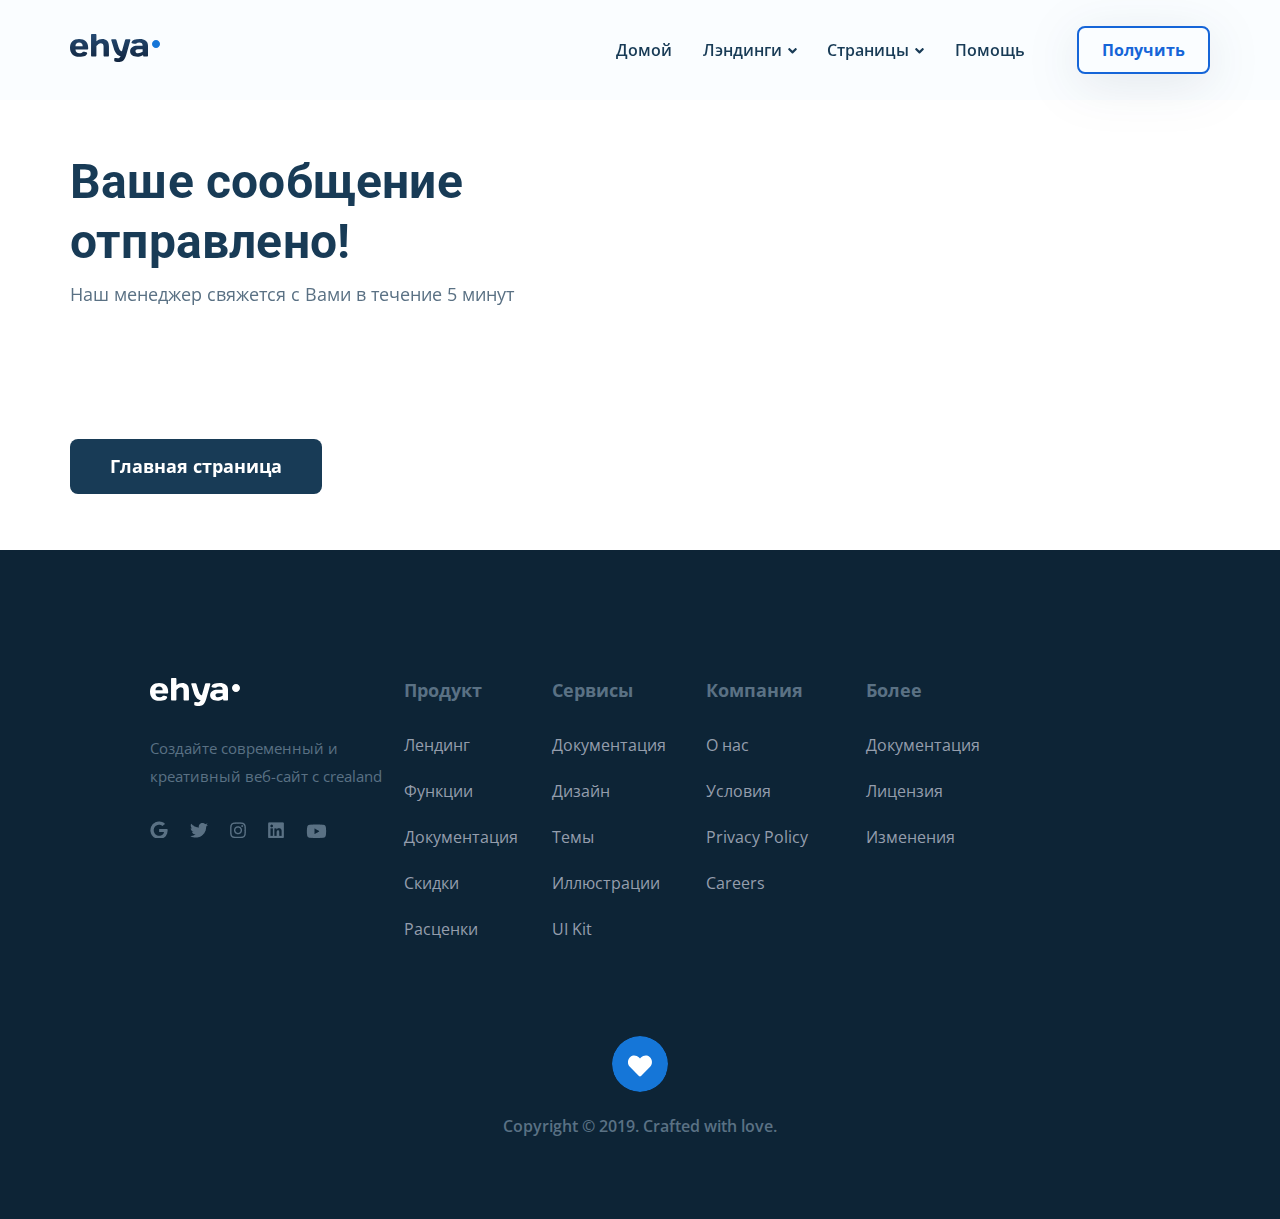
==== commit e7ce6b42: "fix: bag fixes" ====
--- a/thankyou.html
+++ b/thankyou.html
@@ -3,7 +3,7 @@
   <head>
     <meta charset="UTF-8" />
     <meta http-equiv="X-UA-Compatible" content="IE=edge" />
-    <meta name="viewport" content="width=device-width, initial-scale=1.0"/>
+    <meta name="viewport" content="width=device-width, initial-scale=1.0" />
     <title>Ehya - web agancy</title>
     <link rel="shortcut icon" href="favicon.ico" type="image/x-icon" />
     <link rel="icon" href="favicon.ico" type="image/x-icon" />
@@ -62,7 +62,13 @@
                 <a href="" class="navbar-menu__link">Помощь</a>
               </li>
             </ul>
-            <button data-toggle="modal" class="button navbar-button" type="submit" data-aos="fade-left" data-aos-delay="300">
+            <button
+              data-toggle="modal"
+              class="button navbar-button"
+              type="submit"
+              data-aos="fade-left"
+              data-aos-delay="300"
+            >
               Получить
             </button>
           </div>
@@ -78,12 +84,14 @@
       <!-- /.container -->
     </header>
     <!-- /.header -->
-   <section class="hero hero-thankyou">
+    <section class="hero hero-thankyou">
       <div class="container">
         <div class="hero-wrapper">
           <div class="hero-description">
             <div class="hero-description__text">
-              <h1 class="hero-description__title">Ваше сообщение отправлено!</h1>
+              <h1 class="hero-description__title">
+                Ваше сообщение отправлено!
+              </h1>
               <p class="hero-description__desc">
                 Наш менеджер свяжется с Вами в течение 5 минут
               </p>
@@ -95,7 +103,7 @@
             </div>
             <!-- /.hero-decription -->
           </div>
-                  </div>
+        </div>
       </div>
     </section>
 
@@ -149,7 +157,156 @@
       <!-- /.modal__dialog -->
     </div>
     <!-- /.modal -->
-
+    <footer class="footer">
+      <div class="footer-container">
+        <div class="footer-wrapper">
+          <div class="footer-main footer-block">
+            <a href="index.html" class="footer-main__link"
+              ><img
+                src="img/footer-logo.svg"
+                alt="icon: footer-logo"
+                class="footer-main__logo"
+            /></a>
+            <p class="footer-main__text">
+              Создайте современный и креативный веб-сайт с crealand
+            </p>
+            <div class="footer-main-icons">
+              <a
+                href="https://www.google.ru/"
+                class="footer-main-icons__link"
+                target="_blank"
+                rel="nofollow noopener"
+                ><img
+                  src="img/google.png"
+                  alt="icon: google"
+                  class="footer-main-icons__icon"
+              /></a>
+              <a
+                href="https://twitter.com/?lang=ru"
+                class="footer-main-icons__link"
+                target="_blank"
+                rel="nofollow noopener"
+                ><img
+                  src="img/twitter.png"
+                  alt="icon: twitter"
+                  class="footer-main-icons__icon"
+              /></a>
+              <a
+                href="https://www.instagram.com/?hl=ru"
+                class="footer-main-icons__link"
+                target="_blank"
+                rel="nofollow noopener"
+                ><img
+                  src="img/instagram.png"
+                  alt="icon: instagram"
+                  class="footer-main-icons__icon"
+              /></a>
+              <a
+                href="https://ru.linkedin.com/"
+                class="footer-main-icons__link"
+                target="_blank"
+                rel="nofollow noopener"
+                ><img
+                  src="img/linkedin.png"
+                  alt="icon: linkedin"
+                  class="footer-main-icons__icon"
+              /></a>
+              <a
+                href="https://www.youtube.com/?gl=RU&hl=ru"
+                class="footer-main-icons__link"
+                target="_blank"
+                rel="nofollow noopener"
+                ><img
+                  src="img/youtube.png"
+                  alt="icon: youtube"
+                  class="footer-main-icons__icon"
+              /></a>
+            </div>
+          </div>
+          <div class="footer-product footer-block">
+            <div class="footer-product__title">Продукт</div>
+            <ul class="footer-product__items">
+              <li class="footer-product__item">
+                <a href="#" class="footer-product__link">Лендинг</a>
+              </li>
+              <li class="footer-product__item">
+                <a href="#" class="footer-product__link">Функции</a>
+              </li>
+              <li class="footer-product__item">
+                <a href="#" class="footer-product__link">Документация</a>
+              </li>
+              <li class="footer-product__item">
+                <a href="#" class="footer-product__link">Скидки</a>
+              </li>
+              <li class="footer-product__item">
+                <a href="#" class="footer-product__link">Расценки</a>
+              </li>
+            </ul>
+          </div>
+          <div class="footer-services footer-product footer-block">
+            <div class="footer-product__title">Сервисы</div>
+            <ul class="footer-product__items">
+              <li class="footer-product__item">
+                <a href="#" class="footer-product__link">Документация</a>
+              </li>
+              <li class="footer-product__item">
+                <a href="#" class="footer-product__link">Дизайн</a>
+              </li>
+              <li class="footer-product__item">
+                <a href="#" class="footer-product__link">Темы</a>
+              </li>
+              <li class="footer-product__item">
+                <a href="#" class="footer-product__link">Иллюстрации</a>
+              </li>
+              <li class="footer-product__item">
+                <a href="#" class="footer-product__link">UI Kit</a>
+              </li>
+            </ul>
+          </div>
+          <div class="footer-company footer-product footer-block">
+            <div class="footer-product__title">Компания</div>
+            <ul class="footer-product__items">
+              <li class="footer-product__item">
+                <a href="#" class="footer-product__link">О нас</a>
+              </li>
+              <li class="footer-product__item">
+                <a href="#" class="footer-product__link">Условия</a>
+              </li>
+              <li class="footer-product__item">
+                <a href="#" class="footer-product__link">Privacy Policy </a>
+              </li>
+              <li class="footer-product__item">
+                <a href="#" class="footer-product__link">Careers</a>
+              </li>
+            </ul>
+          </div>
+          <div class="footer-more footer-product footer-block">
+            <div class="footer-product__title">Более</div>
+            <ul class="footer-product__items">
+              <li class="footer-product__item">
+                <a href="#" class="footer-product__link">Документация</a>
+              </li>
+              <li class="footer-product__item">
+                <a href="#" class="footer-product__link">Лицензия</a>
+              </li>
+              <li class="footer-product__item">
+                <a href="#" class="footer-product__link">Изменения</a>
+              </li>
+            </ul>
+          </div>
+        </div>
+        <!-- ./footer-wrapper -->
+        <div class="footer-heart-link">
+          <a href="#" class="footer-link"
+            ><img src="img/heart.svg" alt="icon: heart" class="footer-icon"
+          /></a>
+          <span class="footer-copyright"
+            >Copyright © 2019. Crafted with love.</span
+          >
+        </div>
+      </div>
+    </footer>
+    <!-- /.footer -->
     <script src="js/jquery-3.6.0.min.js"></script>
     <script src="js/jquery.validate.min.js"></script>
     <script src="js/jquery.mask.min.js"></script>
--- a/css/style.css
+++ b/css/style.css
@@ -3,9 +3,17 @@
           box-sizing: border-box;
 }
 
+html {
+  scroll-behavior: smooth;
+}
+
 .container {
   max-width: 1140px;
   margin: auto;
+}
+
+body {
+  overflow-x: hidden;
 }
 
 h1, h2, h3 {
@@ -454,6 +462,9 @@
   background-color: #FAFDFF;
   cursor: pointer;
   outline: none;
+  overflow: hidden;
+  text-overflow: ellipsis;
+  white-space: nowrap;
 }
 
 .logo__image {
@@ -488,12 +499,12 @@
 }
 
 .hero {
-  background: url("../../img/hero-pictures.png");
+  background: url("../img/hero-pictures.png");
   background-color: #FAFDFF;
   background-repeat: no-repeat;
   background-position: 686px 63px;
   padding-top: 52px;
-  padding-bottom: 100px;
+  padding-bottom: 104px;
 }
 
 .hero-wrapper {
@@ -524,6 +535,8 @@
   line-height: 32px;
   color: #5A7184;
   margin-bottom: 63px;
+  overflow-y: auto;
+  height: 98px;
 }
 
 .hero-description__button {
@@ -573,12 +586,13 @@
   letter-spacing: 0.2px;
   color: #183B56;
   display: block;
-  margin-bottom: 15px;
+  margin-bottom: 11px;
 }
 
 .down-image {
   display: block;
   border-radius: 50%;
+  scroll-behavior: smooth;
 }
 
 .modal__overlay {
@@ -739,12 +753,715 @@
 
 .form label.invalid {
   position: absolute;
+  font-family: Open Sans;
   font-size: 13px;
   color: tomato;
   font-weight: bold;
 }
 
+h4 {
+  margin: 0;
+  padding: 0;
+}
+
+.partners {
+  padding: 100px 218px 99px 150px;
+}
+
+.partners-title {
+  font-family: Open Sans;
+  font-style: normal;
+  font-weight: 600;
+  font-size: 14px;
+  line-height: 19px;
+  letter-spacing: 2px;
+  text-transform: uppercase;
+  color: #00B8D9;
+  margin-bottom: 26px;
+}
+
+.partners-info {
+  width: 1092px;
+  display: -webkit-box;
+  display: -ms-flexbox;
+  display: flex;
+  -webkit-box-align: center;
+      -ms-flex-align: center;
+          align-items: center;
+  -webkit-box-pack: justify;
+      -ms-flex-pack: justify;
+          justify-content: space-between;
+  margin-bottom: 75px;
+}
+
+.partners-info__name {
+  max-width: 433px;
+  font-family: Roboto;
+  font-style: normal;
+  font-weight: bold;
+  font-size: 36px;
+  line-height: 48px;
+  letter-spacing: 0.2px;
+  color: #183B56;
+  overflow: hidden;
+}
+
+.partners-info__about {
+  width: 514px;
+  font-family: Open Sans;
+  font-style: normal;
+  font-weight: normal;
+  font-size: 18px;
+  line-height: 32px;
+  color: #5A7184;
+  overflow-y: auto;
+  height: 105px;
+}
+
+.partners-icons {
+  width: 1089px;
+  display: -webkit-box;
+  display: -ms-flexbox;
+  display: flex;
+  -webkit-box-align: center;
+      -ms-flex-align: center;
+          align-items: center;
+  -ms-flex-pack: distribute;
+      justify-content: space-around;
+  margin-left: -52px;
+}
+
+.whatWeDo {
+  padding: 79px 150px 39px 150px;
+  background-color: #F9FBFE;
+}
+
+.whatWeDo-cards {
+  display: -webkit-box;
+  display: -ms-flexbox;
+  display: flex;
+  -ms-flex-wrap: wrap;
+      flex-wrap: wrap;
+  -webkit-box-pack: justify;
+      -ms-flex-pack: justify;
+          justify-content: space-between;
+  -webkit-box-align: center;
+      -ms-flex-align: center;
+          align-items: center;
+}
+
+.whatWeDo-cards__item {
+  padding: 25px 24px;
+  width: 361px;
+  height: 165px;
+  background: #FFFFFF;
+  border: 1px solid #E5EAF4;
+  -webkit-box-shadow: 0px 15px 35px rgba(0, 0, 0, 0.05);
+          box-shadow: 0px 15px 35px rgba(0, 0, 0, 0.05);
+  border-radius: 16px;
+  display: -webkit-box;
+  display: -ms-flexbox;
+  display: flex;
+  margin-bottom: 21px;
+}
+
+.whatWeDo-cards__icon {
+  display: block;
+  width: 40px;
+  height: 46px;
+  margin-right: 15px;
+}
+
+.whatWeDo-cards-info__title {
+  max-width: 258px;
+  font-family: Roboto;
+  font-style: normal;
+  font-weight: bold;
+  font-size: 22px;
+  line-height: 33px;
+  letter-spacing: 0.2px;
+  color: #183B56;
+  margin-bottom: 9px;
+  overflow: hidden;
+  text-overflow: ellipsis;
+  white-space: nowrap;
+}
+
+.whatWeDo-cards-info__text {
+  font-family: Open Sans;
+  font-style: normal;
+  font-weight: normal;
+  font-size: 14px;
+  line-height: 20px;
+  color: #5A7184;
+  overflow-y: auto;
+  height: 80px;
+}
+
+.whatWeDo-title {
+  font-family: Roboto;
+  font-style: normal;
+  font-weight: bold;
+  font-size: 36px;
+  line-height: 48px;
+  letter-spacing: 0.2px;
+  color: #183B56;
+  margin-right: 120px;
+  overflow: hidden;
+  text-overflow: ellipsis;
+  white-space: nowrap;
+}
+
+.whatWeDo-text {
+  font-family: Open Sans;
+  font-style: normal;
+  font-weight: normal;
+  font-size: 18px;
+  line-height: 32px;
+  color: #5A7184;
+  overflow: hidden;
+  text-overflow: ellipsis;
+}
+
+.whatWeDo-description {
+  display: -webkit-box;
+  display: -ms-flexbox;
+  display: flex;
+  -webkit-box-align: center;
+      -ms-flex-align: center;
+          align-items: center;
+  margin-bottom: 38px;
+}
+
+.portfolio {
+  position: relative;
+  padding-bottom: 159px;
+  padding-top: 99px;
+}
+
+.portfolio-wrapper {
+  position: static;
+}
+
+.portfolio-slider {
+  position: static;
+  overflow: visible;
+}
+
+.portfolio-slider__button {
+  position: absolute;
+  top: 132px;
+  right: 303px;
+  z-index: 99;
+  width: 56px;
+  height: 56px;
+  border: none;
+  cursor: pointer;
+  background-repeat: no-repeat;
+  background-position: center;
+  background-color: transparent;
+}
+
+.portfolio-slider__button--prev {
+  background-image: url(../img/button-prev.svg);
+  outline: none;
+}
+
+.portfolio-slider__button--next {
+  background-image: url(../img/button-next.svg);
+  right: 248px;
+  outline: none;
+}
+
+.portfolio-title {
+  font-family: Open Sans;
+  font-style: normal;
+  font-weight: 600;
+  font-size: 14px;
+  line-height: 19px;
+  letter-spacing: 2px;
+  text-transform: uppercase;
+  color: #00B8D9;
+  margin-bottom: 20px;
+}
+
+.portfolio-name {
+  font-family: Roboto;
+  font-style: normal;
+  font-weight: bold;
+  font-size: 36px;
+  line-height: 48px;
+  letter-spacing: 0.2px;
+  color: #183B56;
+  margin-bottom: 48px;
+}
+
+.portfolio-card {
+  width: 360px;
+  height: 524px;
+}
+
+.portfolio-card__image {
+  display: block;
+  -o-object-fit: cover;
+     object-fit: cover;
+}
+
+.portfolio-info {
+  width: 360px;
+  height: 124px;
+  padding: 19px 0 24px 24px;
+  background: #FFFFFF;
+  border: 1px solid #DDE6F4;
+  border-radius: 0px 0px 8px 8px;
+}
+
+.portfolio-info__landing {
+  font-family: Open Sans;
+  font-style: normal;
+  font-weight: 600;
+  font-size: 14px;
+  line-height: 20px;
+  color: #1565D8;
+  margin-bottom: 16px;
+}
+
+.portfolio-info__project {
+  font-family: Roboto;
+  font-style: normal;
+  font-weight: bold;
+  font-size: 30px;
+  line-height: 40px;
+  letter-spacing: 0.2px;
+  color: #183B56;
+}
+
+.feedback {
+  position: relative;
+  -webkit-filter: drop-shadow(0px 4px 4px rgba(0, 0, 0, 0.25));
+          filter: drop-shadow(0px 4px 4px rgba(0, 0, 0, 0.25));
+  padding-bottom: 20px;
+}
+
+.feedback-card {
+  width: 555px;
+  height: 267px;
+  background-color: #FFFFFF;
+  border: 1px solid #E5EAF4;
+  -webkit-box-shadow: 0px 15px 35px rgba(0, 0, 0, 0.05);
+          box-shadow: 0px 15px 35px rgba(0, 0, 0, 0.05);
+  border-radius: 8px;
+  padding: 40px;
+}
+
+.feedback-card-description {
+  font-family: Open Sans;
+  font-style: normal;
+  font-weight: normal;
+  font-size: 14px;
+  line-height: 24px;
+  color: #5A7184;
+  overflow-y: auto;
+  height: 120px;
+}
+
+.feedback-container {
+  width: 100%;
+  height: 100%;
+}
+
+.feedback-info {
+  display: -webkit-box;
+  display: -ms-flexbox;
+  display: flex;
+  -webkit-box-align: center;
+      -ms-flex-align: center;
+          align-items: center;
+  margin-bottom: 33px;
+}
+
+.feedback-info__image {
+  display: block;
+  width: 57px;
+  height: 56px;
+  margin-right: 20px;
+  -o-object-fit: cover;
+     object-fit: cover;
+}
+
+.feedback-text__title {
+  font-family: Roboto;
+  font-style: normal;
+  font-weight: bold;
+  font-size: 24px;
+  line-height: 32px;
+  letter-spacing: 0.2px;
+  color: #183B56;
+  margin-bottom: 3px;
+}
+
+.feedback-text__subtitle {
+  font-family: Open Sans;
+  font-style: normal;
+  font-weight: normal;
+  font-size: 16px;
+  line-height: 28px;
+  color: #5A7184;
+}
+
+.feedback-slider {
+  position: static;
+}
+
+.feedback-slider__button {
+  z-index: 99;
+  top: 240px;
+  right: 20px;
+  position: absolute;
+  width: 57px;
+  height: 82px;
+  border: none;
+  cursor: pointer;
+  outline: none;
+  background-repeat: no-repeat;
+  background-position: right;
+  background-color: transparent;
+}
+
+.feedback-slider__button--next {
+  background-image: url(../img/arrow-feedback.svg);
+}
+
+.feedback-title {
+  font-family: Open Sans;
+  font-style: normal;
+  font-weight: 600;
+  font-size: 14px;
+  line-height: 19px;
+  letter-spacing: 2px;
+  text-transform: uppercase;
+  color: #00B8D9;
+  margin-bottom: 20px;
+}
+
+.feedback-name {
+  font-family: Roboto;
+  font-style: normal;
+  font-weight: bold;
+  font-size: 36px;
+  line-height: 48px;
+  letter-spacing: 0.2px;
+  color: #183B56;
+  margin-bottom: 48px;
+}
+
+.social-media {
+  margin-top: 80px;
+  margin-bottom: 120px;
+}
+
+.social-media-title {
+  font-family: Open Sans;
+  font-style: normal;
+  font-weight: 600;
+  font-size: 14px;
+  line-height: 19px;
+  text-align: center;
+  letter-spacing: 2px;
+  text-transform: uppercase;
+  color: #00B8D9;
+  margin-bottom: 20px;
+}
+
+.social-media-container {
+  width: 1082px;
+  margin: 0 auto;
+}
+
+.social-media-name {
+  font-family: Roboto;
+  font-style: normal;
+  font-weight: bold;
+  font-size: 36px;
+  line-height: 48px;
+  text-align: center;
+  letter-spacing: 0.2px;
+  color: #183B56;
+  margin-bottom: 62px;
+}
+
+.social-media-wrapper {
+  display: -webkit-box;
+  display: -ms-flexbox;
+  display: flex;
+  -webkit-box-align: center;
+      -ms-flex-align: center;
+          align-items: center;
+  -webkit-box-pack: justify;
+      -ms-flex-pack: justify;
+          justify-content: space-between;
+}
+
+.social-card {
+  width: 263px;
+  height: 232px;
+  text-align: center;
+}
+
+.social-card__title {
+  font-family: Roboto;
+  font-style: normal;
+  font-weight: bold;
+  font-size: 20px;
+  line-height: 24px;
+  letter-spacing: 0.2px;
+  color: #183B56;
+  margin-bottom: 12px;
+}
+
+.social-card__icon {
+  margin-bottom: 30px;
+  border-radius: 16px;
+  -o-object-fit: cover;
+     object-fit: cover;
+}
+
+.social-card__info {
+  font-family: Open Sans;
+  font-style: normal;
+  font-weight: normal;
+  font-size: 16px;
+  line-height: 24px;
+  color: #5A7184;
+  margin-bottom: 24px;
+}
+
+.social-card__info--little {
+  font-family: Open Sans;
+  font-style: normal;
+  font-weight: normal;
+  font-size: 14px;
+  line-height: 24px;
+  text-align: center;
+  color: #5A7184;
+  margin-bottom: 24px;
+}
+
+.social-card-subscribe {
+  font-family: Open Sans;
+  font-style: normal;
+  font-weight: bold;
+  font-size: 18px;
+  line-height: 25px;
+  color: #1565D8;
+  text-decoration: none;
+  display: -webkit-box;
+  display: -ms-flexbox;
+  display: flex;
+  -webkit-box-align: center;
+      -ms-flex-align: center;
+          align-items: center;
+  -webkit-box-pack: center;
+      -ms-flex-pack: center;
+          justify-content: center;
+}
+
+.social-card-subscribe__icon {
+  margin-left: 4.5px;
+}
+
+.cta {
+  background: url("../img/oval.svg");
+  background-repeat: no-repeat;
+  background-position: 663px -62px;
+  padding: 60px 287px 80px 287px;
+  background-color: #00b8d9;
+}
+
+.cta-title {
+  font-family: Roboto;
+  font-style: normal;
+  font-weight: bold;
+  font-size: 48px;
+  line-height: 60px;
+  text-align: center;
+  letter-spacing: 0.2px;
+  color: #FFFFFF;
+  margin-bottom: 16px;
+}
+
+.cta-info {
+  font-family: Open Sans;
+  font-style: normal;
+  font-weight: normal;
+  font-size: 18px;
+  line-height: 32px;
+  text-align: center;
+  color: #FFFFFF;
+  margin-bottom: 50px;
+}
+
+.cta-button {
+  padding: 13px 51px;
+  margin: 0 auto;
+  background: #FFFFFF;
+  border-radius: 12px;
+  font-family: Open Sans;
+  font-style: normal;
+  font-weight: bold;
+  font-size: 16px;
+  line-height: 22px;
+  color: #0D2436;
+  outline: none;
+  cursor: pointer;
+  display: -webkit-box;
+  display: -ms-flexbox;
+  display: flex;
+  border: none;
+  overflow: hidden;
+  text-overflow: ellipsis;
+  white-space: nowrap;
+}
+
+.footer {
+  background-color: #0D2436;
+  padding: 128px 300px 82px 150px;
+}
+
+.footer-logo {
+  width: 90px;
+  height: 28px;
+}
+
+.footer-main {
+  width: 243px;
+  height: 160px;
+  margin-right: -47px;
+}
+
+.footer-main__link {
+  display: block;
+  margin-bottom: 24px;
+}
+
+.footer-main__text {
+  font-family: Open Sans;
+  font-style: normal;
+  font-weight: normal;
+  font-size: 15px;
+  line-height: 28px;
+  color: #5A7184;
+  margin-bottom: 31px;
+  overflow-y: auto;
+  height: 56px;
+}
+
+.footer-main-icons {
+  width: 210px;
+}
+
+.footer-main-icons__icon {
+  margin-right: 18px;
+}
+
+.footer-product {
+  margin-left: -19px;
+}
+
+.footer-product__title {
+  font-family: Open Sans;
+  font-style: normal;
+  font-weight: bold;
+  font-size: 18px;
+  line-height: 25px;
+  color: #5A7184;
+  margin-bottom: 31px;
+}
+
+.footer-product__items {
+  list-style: none;
+  padding: 0;
+  margin: 0;
+}
+
+.footer-product__item {
+  margin-bottom: 24px;
+}
+
+.footer-product__link {
+  text-decoration: none;
+  font-family: Open Sans;
+  font-style: normal;
+  font-weight: normal;
+  font-size: 16px;
+  line-height: 22px;
+  color: #959EAD;
+}
+
+.footer-services {
+  margin-left: -43px;
+}
+
+.footer-company {
+  margin-left: -37px;
+}
+
+.footer-wrapper {
+  display: -webkit-box;
+  display: -ms-flexbox;
+  display: flex;
+  -webkit-box-pack: justify;
+      -ms-flex-pack: justify;
+          justify-content: space-between;
+  margin-bottom: 72px;
+}
+
+.footer-link {
+  margin: auto;
+}
+
+.footer-icon {
+  margin-bottom: 19px;
+  border-radius: 50%;
+  -o-object-fit: cover;
+     object-fit: cover;
+}
+
+.footer-copyright {
+  font-family: Open Sans;
+  font-style: normal;
+  font-weight: 600;
+  font-size: 16px;
+  line-height: 22px;
+  text-align: center;
+  color: #5A7184;
+}
+
+.footer-heart-link {
+  display: -webkit-box;
+  display: -ms-flexbox;
+  display: flex;
+  -webkit-box-orient: vertical;
+  -webkit-box-direction: normal;
+      -ms-flex-direction: column;
+          flex-direction: column;
+  -webkit-box-pack: center;
+      -ms-flex-pack: center;
+          justify-content: center;
+  margin-left: 149px;
+}
+
+.to-top {
+  position: fixed;
+  bottom: 113px;
+  right: 300px;
+  border-radius: 50%;
+  width: 54px;
+  height: 54px;
+}
+
 .hero-thankyou {
+  padding-bottom: 0;
   background-color: #FAFDFF;
   background: none;
 }
@@ -755,15 +1472,164 @@
   }
 }
 
+@media (width: 1440px) {
+  .feedback-slider__button {
+    top: 240px;
+    right: 122px;
+  }
+}
+
+@media (max-width: 1400px) {
+  .whatWeDo-description {
+    -webkit-box-orient: vertical;
+    -webkit-box-direction: normal;
+        -ms-flex-direction: column;
+            flex-direction: column;
+    -webkit-box-align: center;
+        -ms-flex-align: center;
+            align-items: center;
+  }
+  .whatWeDo-title {
+    margin-right: 0;
+  }
+  .whatWeDo-cards {
+    -webkit-box-pack: space-evenly;
+        -ms-flex-pack: space-evenly;
+            justify-content: space-evenly;
+  }
+  .to-top {
+    bottom: 113px;
+    right: 430px;
+  }
+}
+
+@media (max-width: 1250px) {
+  .partners-info {
+    max-width: 1000px;
+  }
+}
+
+@media (min-width: 1015px) and (max-width: 1400px) {
+  .whatWeDo-cards__item:nth-child(-n+6) {
+    margin-right: 20px;
+  }
+}
+
 @media (max-width: 1200px) {
   .container {
     max-width: 960px;
   }
+  .partners {
+    padding: 100px 0 1px 0;
+  }
+  .partners-info {
+    width: 100%;
+    -webkit-box-orient: vertical;
+    -webkit-box-direction: normal;
+        -ms-flex-direction: column;
+            flex-direction: column;
+    margin-bottom: 20px;
+  }
+  .partners-info__about {
+    width: 777px;
+  }
+  .partners-info__name {
+    margin-bottom: 15px;
+  }
+  .partners-icons {
+    width: 100%;
+    -ms-flex-wrap: wrap;
+        flex-wrap: wrap;
+    -webkit-box-pack: justify;
+        -ms-flex-pack: justify;
+            justify-content: space-between;
+    margin: auto;
+  }
+  .partners-icons-link {
+    -ms-flex-preferred-size: 21%;
+        flex-basis: 21%;
+    width: 150px;
+    margin-bottom: 15px;
+  }
+  .cta {
+    padding: 60px 180px;
+  }
+  .cta-container {
+    max-width: 960px;
+  }
+  .social-media {
+    margin-top: 153px;
+  }
+  .social-media-container {
+    max-width: 960px;
+  }
+  .social-media-wrapper {
+    display: -webkit-box;
+    display: -ms-flexbox;
+    display: flex;
+    -ms-flex-wrap: wrap;
+        flex-wrap: wrap;
+    -ms-flex-pack: distribute;
+        justify-content: space-around;
+  }
+  .social-media-card {
+    -ms-flex-preferred-size: 34%;
+        flex-basis: 34%;
+    max-width: 400px;
+    margin-bottom: 32px;
+  }
+  .social-card__icon {
+    margin-bottom: 9px;
+  }
+  .footer {
+    padding: 128px;
+  }
+  .footer-container {
+    max-width: 960px;
+    margin: 0;
+  }
+  .footer-wrapper {
+    display: -webkit-box;
+    display: -ms-flexbox;
+    display: flex;
+    -ms-flex-wrap: wrap;
+        flex-wrap: wrap;
+    -webkit-box-pack: justify;
+        -ms-flex-pack: justify;
+            justify-content: space-between;
+  }
+  .to-top {
+    bottom: 113px;
+    left: 955px;
+  }
+}
+
+@media (min-width: 330px) and (max-width: 994px) {
+  .footer-main {
+    display: inline-table;
+  }
+  .footer-block {
+    padding: 10px;
+  }
 }
 
 @media (max-width: 1024px) {
   .hero {
     background-position: 580px 63px;
+  }
+  .whatWeDo-cards__item {
+    min-width: 280px;
+  }
+  .whatWeDo-text {
+    min-width: 350px;
+    text-align: center;
+  }
+  .footer {
+    padding: 80px;
+  }
+  .to-top {
+    bottom: 113px;
+    left: 845px;
   }
 }
 
@@ -811,6 +1677,53 @@
         -ms-flex-order: 2;
             order: 2;
     width: 100%;
+  }
+  .partners-title {
+    text-align: center;
+  }
+  .partners-info__about {
+    width: 600px;
+  }
+  .cta {
+    padding: 60px 150px;
+  }
+  .cta-container {
+    max-width: 700px;
+  }
+  .cta-title {
+    font-size: 35px;
+  }
+  .cta-info {
+    font-size: 16px;
+  }
+  .social-media-container {
+    max-width: 700px;
+  }
+  .footer {
+    padding: 50px;
+    margin: 0;
+  }
+  .footer-container {
+    max-width: 700px;
+  }
+  .footer-wrapper {
+    -ms-flex-wrap: wrap;
+        flex-wrap: wrap;
+  }
+  .footer-main {
+    margin: 0;
+  }
+  .footer-product {
+    margin: 0;
+  }
+  .footer-block {
+    margin: 0;
+  }
+  .footer-heart-link {
+    margin: 0 auto;
+  }
+  .to-top {
+    display: none;
   }
 }
 
@@ -875,7 +1788,7 @@
     display: none;
   }
   .hero {
-    background: url("../../img/hero-pictures.png");
+    background: url("../img/hero-pictures.png");
     background-repeat: no-repeat;
     background-position: 224px 463px;
     background-size: 750px;
@@ -884,6 +1797,7 @@
   .hero-thankyou {
     background-color: #FAFDFF;
     background: none;
+    min-height: 100px;
   }
   .hero-description {
     text-align: center;
@@ -941,6 +1855,50 @@
   .modal__message {
     font-size: 12px;
   }
+  .partners-info__name {
+    font-size: 30px;
+    text-align: center;
+  }
+  .partners-info__name-first {
+    display: block;
+  }
+  .partners-info__about {
+    font-size: 16px;
+    width: 550px;
+    text-align: center;
+  }
+  .partners-icons-link {
+    -ms-flex-preferred-size: 21%;
+        flex-basis: 21%;
+  }
+  .partners-link {
+    width: 108px;
+    height: 31px;
+  }
+  .whatWeDo-title {
+    font-size: 32px;
+  }
+  .whatWeDo-text {
+    font-size: 16px;
+  }
+  .cta {
+    padding: 60px 130px;
+  }
+  .cta-container {
+    margin: auto;
+  }
+  .cta-button {
+    padding: 13px 36px;
+  }
+  .social-media-container {
+    width: 87.5%;
+  }
+  .footer-container {
+    width: 87.5%;
+  }
+  .portfolio-slider__button {
+    display: none;
+  }
 }
 
 @media (max-width: 576px) {
@@ -965,6 +1923,87 @@
   .agency-title {
     font-size: 28px;
   }
+  .partners-info__name {
+    font-size: 28px;
+  }
+  .partners-info__about {
+    font-size: 13px;
+    width: 400px;
+  }
+  .partners-icons {
+    width: 300px;
+  }
+  .card-1 {
+    -webkit-box-ordinal-group: 2;
+        -ms-flex-order: 1;
+            order: 1;
+  }
+  .card-2 {
+    -webkit-box-ordinal-group: 3;
+        -ms-flex-order: 2;
+            order: 2;
+  }
+  .card-3 {
+    -webkit-box-ordinal-group: 6;
+        -ms-flex-order: 5;
+            order: 5;
+  }
+  .card-4 {
+    -webkit-box-ordinal-group: 4;
+        -ms-flex-order: 3;
+            order: 3;
+  }
+  .card-5 {
+    -webkit-box-ordinal-group: 5;
+        -ms-flex-order: 4;
+            order: 4;
+  }
+  .card-6 {
+    -webkit-box-ordinal-group: 7;
+        -ms-flex-order: 6;
+            order: 6;
+    padding-bottom: 5px;
+  }
+  .card-6 h3 {
+    margin-top: -7px;
+  }
+  .whatWeDo {
+    padding: 68px 0;
+  }
+  .whatWeDo-title {
+    font-size: 28px;
+    line-height: 36px;
+    margin-bottom: 16px;
+  }
+  .whatWeDo-text {
+    font-size: 16px;
+    line-height: 28px;
+    min-width: 280px;
+    margin-bottom: -32px;
+  }
+  .whatWeDo-cards__item {
+    width: 280px;
+    min-height: 197px;
+    padding: 19px 16px 13px 24px;
+    margin-bottom: 7px;
+    -webkit-box-orient: vertical;
+    -webkit-box-direction: normal;
+        -ms-flex-direction: column;
+            flex-direction: column;
+  }
+  .whatWeDo-cards__icon {
+    width: 40px;
+    height: 42px;
+    margin-bottom: 20px;
+  }
+  .whatWeDo-cards-info__title {
+    margin-bottom: 7px;
+    font-size: 20px;
+    line-height: 24px;
+  }
+  .cta {
+    padding: 60px 80px;
+  }
 }
 
 @media (min-width: 320px) and (max-width: 480px) {
@@ -984,6 +2023,9 @@
     top: 61px;
     padding-bottom: 20px;
   }
+  .navbar-navigation--visible {
+    height: calc(100% - 61px);
+  }
   .navbar-menu {
     padding-bottom: 20px;
   }
@@ -999,6 +2041,7 @@
   .hero-thankyou {
     background-color: #FAFDFF;
     background: none;
+    min-height: 100px;
   }
   .hero-description__title {
     font-size: 30px;
@@ -1018,6 +2061,7 @@
     font-size: 16px;
     line-height: 28px;
     margin-bottom: 19px;
+    height: 112px;
   }
   .hero-description__button {
     padding: 12px 37px;
@@ -1035,12 +2079,319 @@
   .agency-title {
     font-size: 30px;
     line-height: 36px;
+    margin-bottom: 14px;
+  }
+  .partners {
+    padding-top: 2px;
+  }
+  .partners-info {
+    margin-bottom: -2px;
+  }
+  .partners-info__name {
+    width: 280px;
+    line-height: 30px;
+    margin-bottom: 13px;
+  }
+  .partners-info__about {
+    width: 100%;
+    margin-bottom: 24px;
+    line-height: 24px;
+    height: 122px;
+  }
+  .partners-title {
+    line-height: 29px;
+    letter-spacing: 2.2px;
+    margin-left: 34px;
+    margin-bottom: 16px;
+  }
+  .partners-icons {
+    width: 241px;
+  }
+  .partners-icons-link {
+    margin-bottom: 26px;
+  }
+  .partners-icons-link:last-child {
+    display: none;
+  }
+  .portfolio {
+    padding-top: 9px;
+    padding-bottom: 32px;
+  }
+  .portfolio-title {
+    font-size: 14px;
+    line-height: 19px;
+    text-align: center;
+    margin-bottom: 16px;
+    margin-left: 14px;
+  }
+  .portfolio-name {
+    font-size: 28px;
+    line-height: 36px;
+    text-align: center;
+    margin-bottom: 34px;
+  }
+  .portfolio-wrapper {
+    display: -webkit-box;
+    display: -ms-flexbox;
+    display: flex;
+    -webkit-box-orient: vertical;
+    -webkit-box-direction: normal;
+        -ms-flex-direction: column;
+            flex-direction: column;
+  }
+  .portfolio-card {
+    width: 280px;
+    height: 404px;
+    margin-bottom: 24px;
+  }
+  .portfolio-card__image {
+    width: 280px;
+    height: 300px;
+  }
+  .portfolio-info {
+    padding: 0;
+    padding-top: 20px;
+    width: 280px;
+    height: 104px;
+  }
+  .portfolio-info__landing {
+    font-size: 14px;
+    line-height: 20px;
+    text-align: center;
+    margin-bottom: 12px;
+  }
+  .portfolio-info__project {
+    font-size: 24px;
+    line-height: 32px;
+    text-align: center;
+  }
+  .cta {
+    padding: 64px 20px;
+  }
+  .cta-container {
+    max-width: 280px;
+  }
+  .cta-title {
+    font-size: 28px;
+    line-height: 30px;
+    margin-bottom: 32px;
+  }
+  .cta-info {
+    font-size: 16px;
+    line-height: 27px;
+    margin-bottom: 12px;
+  }
+  .cta-button {
+    padding: 13px 25px;
+    font-size: 16px;
+    line-height: 22px;
+  }
+  .social-media {
+    margin-top: 127px;
+    margin-bottom: 25px;
+  }
+  .social-media-card {
+    display: -webkit-box;
+    display: -ms-flexbox;
+    display: flex;
+    -webkit-box-orient: vertical;
+    -webkit-box-direction: normal;
+        -ms-flex-direction: column;
+            flex-direction: column;
+    -webkit-box-pack: justify;
+        -ms-flex-pack: justify;
+            justify-content: space-between;
+    margin-bottom: 0;
+  }
+  .social-media-wrapper {
+    margin: -1px -11px;
+  }
+  .social-media-title {
+    font-size: 14px;
+    line-height: 19px;
+    margin-bottom: 22px;
+  }
+  .social-media-name {
+    font-size: 28px;
+    line-height: 36px;
+    text-transform: capitalize;
+    margin-bottom: 31px;
+  }
+  .social-media-container {
+    max-width: 280px;
+  }
+  .social-card {
+    width: 130px;
+    height: 199px;
+    margin-bottom: 33px;
+  }
+  .social-card__icon {
+    width: 48px;
+    height: 48px;
+  }
+  .social-card__title {
+    font-size: 20px;
+    line-height: 24px;
+  }
+  .social-card__info {
+    font-size: 13px;
+    line-height: 19px;
+    width: 130px;
+  }
+  .social-card-subscribe {
+    font-size: 11px;
+    line-height: 20px;
+  }
+  .social-card-subscribe__icon {
+    width: 16px;
+    height: 12px;
+  }
+  .net-card-1__info {
+    margin-bottom: -3px;
+  }
+  .net-card-1__subscribe {
+    margin-top: 10px;
+    margin-left: 9px;
+  }
+  .net-card-3__icon {
+    margin-bottom: 10px;
+  }
+  .net-card-4__info {
+    margin-bottom: 5px;
+  }
+  .footer {
+    padding: 48px 33px 1px 24px;
+  }
+  .footer-container {
+    max-width: 280px;
+    margin: 0;
+  }
+  .footer-main {
+    padding: 0;
+    -webkit-box-ordinal-group: 6;
+        -ms-flex-order: 5;
+            order: 5;
+    width: 263px;
+    display: -webkit-box;
+    display: -ms-flexbox;
+    display: flex;
+    -webkit-box-orient: vertical;
+    -webkit-box-direction: normal;
+        -ms-flex-direction: column;
+            flex-direction: column;
+  }
+  .footer-main__link {
+    margin-bottom: 14px;
+  }
+  .footer-main__logo {
+    width: 77px;
+    height: 24px;
+    margin-left: 99px;
+    margin-top: 9px;
+  }
+  .footer-main__text {
+    font-size: 14px;
+    line-height: 28px;
+    text-align: center;
+    width: 263px;
+  }
+  .footer-main-icons {
+    margin-top: -11px;
+    margin-left: 49px;
+  }
+  .footer-product {
+    -webkit-box-ordinal-group: 2;
+        -ms-flex-order: 1;
+            order: 1;
+    width: 113px;
+    margin-right: -25px;
+  }
+  .footer-product__title {
+    font-size: 16px;
+    line-height: 22px;
+    margin-bottom: 20px;
+  }
+  .footer-product__item {
+    font-size: 14px;
+    line-height: 20px;
+    margin-bottom: 12px;
+  }
+  .footer-sevices {
+    -webkit-box-ordinal-group: 3;
+        -ms-flex-order: 2;
+            order: 2;
+    width: 103px;
+  }
+  .footer-company {
+    -webkit-box-ordinal-group: 4;
+        -ms-flex-order: 3;
+            order: 3;
+    width: 115px;
+  }
+  .footer-more {
+    -webkit-box-ordinal-group: 5;
+        -ms-flex-order: 4;
+            order: 4;
+    width: 112px;
+  }
+  .footer-heart-link {
+    display: none;
+  }
+  .footer-block {
+    margin-bottom: 24px;
+  }
+  .feedback {
+    -webkit-filter: none;
+            filter: none;
+    text-align: center;
+  }
+  .feedback-title {
+    font-size: 14px;
+    line-height: 19px;
+    margin-bottom: 23px;
+  }
+  .feedback-name {
+    font-size: 28px;
+    line-height: 36px;
+    margin-bottom: 69px;
+  }
+  .feedback-card {
+    padding: 24px 7px 18px 10px;
+    width: 290px;
+    height: 354px;
+  }
+  .feedback-card-description {
+    font-size: 14px;
+    line-height: 22px;
+    height: 176px;
+  }
+  .feedback-info {
+    margin-bottom: 0;
+    -webkit-box-orient: vertical;
+    -webkit-box-direction: normal;
+        -ms-flex-direction: column;
+            flex-direction: column;
+  }
+  .feedback-info__image {
+    margin-right: 0;
+    margin-bottom: 16px;
+  }
+  .feedback-text__title {
+    font-size: 20px;
+    line-height: 24px;
+    margin-bottom: 7px;
+  }
+  .feedback-text__subtitle {
+    font-size: 11px;
+    line-height: 27px;
+    margin-bottom: 6px;
+    display: block;
   }
 }
 
 @media (width: 320px) {
   .hero {
-    background: url("../../img/hero-pictures-mobile.png");
+    background: url("../img/hero-pictures-mobile.png");
     background-color: #FAFDFF;
     background-repeat: no-repeat;
     background-position: -35px 450px;
@@ -1048,6 +2399,10 @@
   .hero-description__down {
     left: 40%;
     bottom: -322px;
+  }
+  .feedback-slider__button {
+    top: 517px;
+    left: 133px;
   }
 }
 
@@ -1056,9 +2411,11 @@
     overflow-y: auto;
     max-height: 95vh;
   }
+  .modal__infoButton {
+    padding-bottom: 10px;
+  }
   .navbar-navigation--visible {
     overflow-y: auto;
-    height: 100%;
     padding-bottom: 20px;
   }
 }
@@ -1102,5 +2459,42 @@
     -webkit-box-shadow: 0 0 16px #00B8D9;
             box-shadow: 0 0 16px #00B8D9;
   }
+  .partners-icons-link:hover {
+    -webkit-box-shadow: 0 0 12px #00B8D9;
+            box-shadow: 0 0 12px #00B8D9;
+  }
+  .social-card__icon:hover {
+    -webkit-box-shadow: 0 0 12px #00B8D9;
+            box-shadow: 0 0 12px #00B8D9;
+  }
+  .social-card-subscribe:hover {
+    color: #00B8D9;
+  }
+  .social-card-subscribe:hover__icon:hover {
+    border-bottom: 5px solid #d13030;
+  }
+  .feedback-slider__button:hover {
+    -webkit-box-shadow: 0 0 12px #00B8D9;
+            box-shadow: 0 0 12px #00B8D9;
+  }
+  .cta-button:hover {
+    -webkit-box-shadow: 0 0 16px #1565D8;
+            box-shadow: 0 0 16px #1565D8;
+  }
+  .footer-main-icons__icon:hover {
+    -webkit-box-shadow: 0 0 12px #00B8D9;
+            box-shadow: 0 0 12px #00B8D9;
+  }
+  .footer-icon:hover {
+    -webkit-box-shadow: 0 0 12px #00B8D9;
+            box-shadow: 0 0 12px #00B8D9;
+  }
+  .footer-product__link:hover {
+    color: #fff;
+  }
+  .to-top:hover {
+    -webkit-box-shadow: 0 0 14px #00B8D9;
+            box-shadow: 0 0 14px #00B8D9;
+  }
 }
 /*# sourceMappingURL=style.css.map */